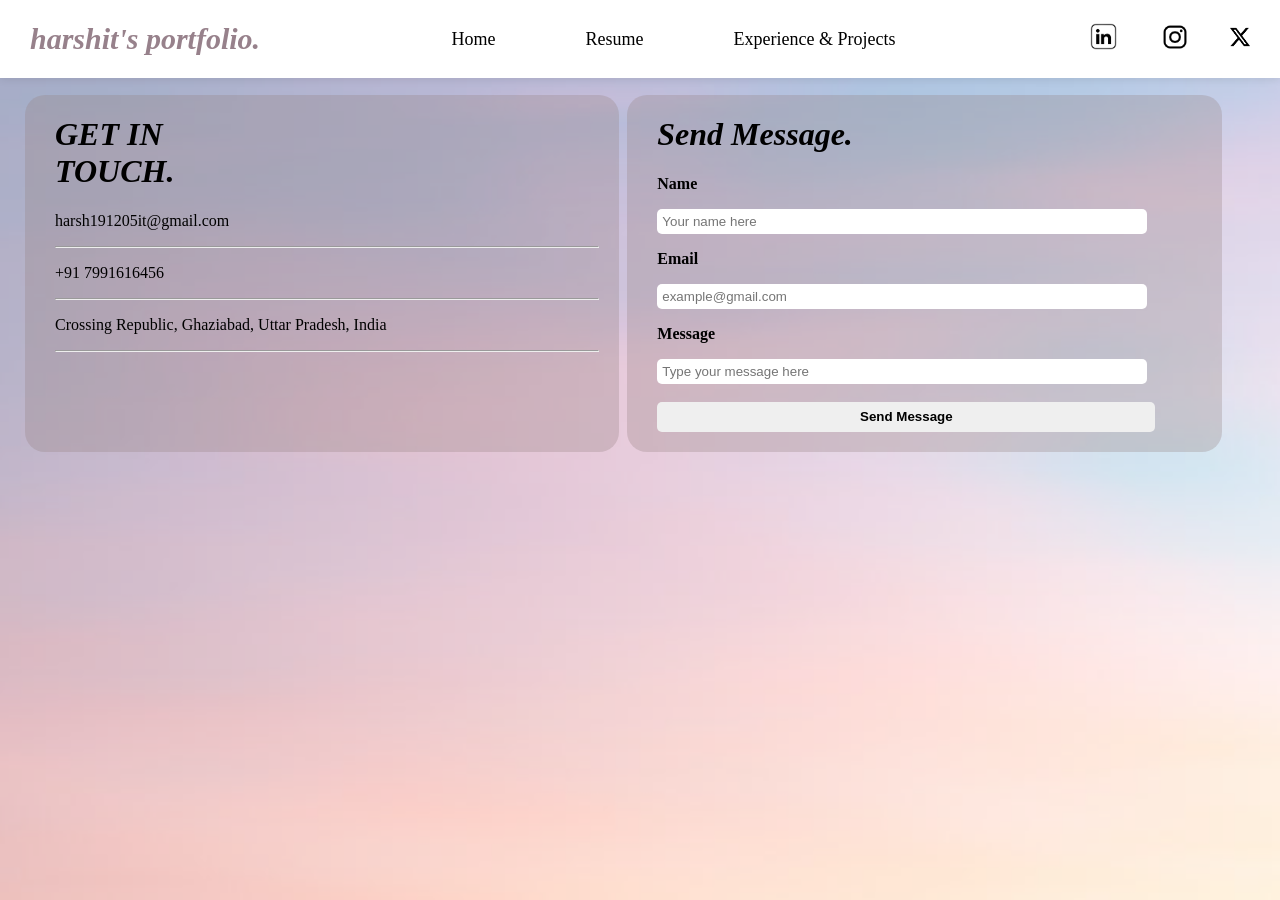
==== contact.html @ de932945 "Portfolio" ====
<!DOCTYPE html>
<html lang="en">
<head>
    <meta charset="UTF-8">
    <meta name="viewport" content="width=device-width, initial-scale=1.0">
    <title>Contact</title>
    <link rel="stylesheet" href="./style.css">
</head>
<body>
    <nav class="d">
        <a class="name"><i>harshit's portfolio.</i></a>
        <div class="d1">
            <a href="./index.html">Home</a>
            <a href="./resume.html">Resume</a>
            <a href="./projects.html">Experience & Projects</a>
        </div>
        <div class="d2">
            <button><a href="https://www.linkedin.com/in/harshit-gupta-b51360374/"><img src="./data/linked.webp" style="height: 33px; width: 33px;"></a></button>
            <button><a href="https://www.linkedin.com/in/harshit-gupta-b51360374/"><img src="./data/ins.webp"></a></button>
            <button><a href="https://x.com/HarshitGupta361"><img src="./data/twitter.jpg" style="height: 20px; width: 20px;"></a></button>
        </div>
    </nav>
    <div class="con">
        <div class="left1">
            <h1><i>GET IN <br>TOUCH.</i></h1>
            <p>harsh191205it@gmail.com</p>
            <hr>
            <p>+91 7991616456</p>
            <hr>
            <p>Crossing Republic, Ghaziabad, Uttar Pradesh, India</p>
            <hr>
        </div>
        <div class="right1">
            <h1><i>Send Message.</i></h1>
            <p><b>Name</b></p>
            <input type="text" placeholder="Your name here" id="">
            <p><b>Email</b></p>
            <input type="text" placeholder="example@gmail.com" id="">
            <p><b>Message</b></p>
            <input type="text" placeholder="Type your message here">
            <br><br>
            <button><b>Send Message</b></button>
        </div>
    </div>
</body>
</html>
---- style.css ----
*{
    box-sizing: border-box;
}

body{
    margin: 0;
    padding: 0;
    padding-top: 75px;
    min-height: 100vh;
    box-sizing: border-box;
    position: relative;
    isolation: isolate;
}

body::before{
    content: "";
    position: fixed;
    inset: 75px 0 0;
    z-index: -1;
    background: url(./data/back.jpg) center / cover no-repeat;
    opacity: 0.5;
    pointer-events: none;
}

nav{
    position: fixed;
    top: 0;
    left: 0;
    right: 0;
    z-index: 1000;
    display: flex;
    justify-content: space-between;
    /* gap: 350px; */
    padding: 20px 30px;
    align-items: center;
    background-color: white;
    box-sizing: border-box;
    width: 100%;
    box-shadow: 0 2px 8px rgba(0, 0, 0, 0.08);
}
nav .d1{
    font-family: cursive;
}
nav .d2{
    align-items: center;
    display: flex;
    gap: 40px;
}
nav .d2 button{
    border: none;
    background: none;
    padding: 0;
    height: fit-content;
}
nav .d2 button:hover{
    transform: translateY(-2px) scale(1.03);
}
nav .d2 button img{
    height: 30px;
    width: 30px;
}
nav a{
    font-size: 18px;
    text-decoration: none;
    color: black;
}
nav .name{
    font-weight: bolder;
    font-size: 30px;
    color: #97818b;
}
nav .d1{
    display: flex;
    gap: 90px;
}
.banner{
    display: flex; 
}
.banner .profile_img img{
    border-radius: 300px;
    width: 380px;
    padding-top: 50px;
    padding-bottom: 50px;
    padding-right: 50px;
    /* padding-left: 50px; */
    height: 480px;
    /* border-radius: 20px; */
    /* margin: 20px; */
    filter: drop-shadow(8px 8px 10px rgba(.75, .75, .75, .75));
}
.banner .dis{
    padding-top: 120px;
    padding-left: 70px;
    padding-right: 100px;
}
.banner .dis h1{
    font-size: 45px;
}
.banner .dis p{
    font-family: cursive;
}
.banner .dis .b1{
    justify-content: left;
    display: flex;
    gap: 20px;
}
.b1 button{
    cursor: pointer;
    width: 160px;
    height: 40px;
    padding: 8px;
    background-color: #968383;
    border: 1.5px solid rgb(50, 50, 17);
    border-top-left-radius: 10px;
    border-bottom-right-radius: 10px;
    color: white;
}
.b1 button:hover{
    transform: translateY(-2px) scale(1.03);
}
.res{
    margin-left: 12px;
    margin-right: 12px;
    border-radius: 15px;
}
.res .head{
    padding-top: 20px;
    margin: 0;
    padding-left: 20px;
}
.res .resumes{
    
    padding: 20px;
    /* padding-left: 50px; */
    display: flex;
}
.res .resumes .left{
    border-right: 3px solid black;
    width: 50%;
}
.res .resumes .left h2{
    font-style: italic;
}
.res .resumes .left ul{
    font-family: cursive;
    font-size: 14px;
}
.res .resumes .left p{
    font-family: cursive;
    font-size: 14px;
}
.res .resumes .left a{
    text-decoration: none;
    color: black;
}
.res .resumes .left i:hover{
    transform: translateY(-2px) scale(1.03);
}
.res .resumes .right{
    padding-left: 20px;
    width: 50%;
}
.res .resumes .right h2{
    font-style: italic;
}
.res .resumes .right ul p{
    font-family: cursive;
    font-size: 14px;
}
.res .resumes .right ul a{
    /* text-decoration: none; */
    color: black;
}
.res .resumes .right .u1{
    font-family: cursive;
    font-size: 14px;
}
.res .resumes .right ul b{
    font-size: 18px;
}
.res .resumes .right p{
    font-family: cursive;
}
.project{
    margin-left: 12px;
    margin-right: 12px;
    border-radius: 15px;
    height: 100%;
    padding: 20px;
    /* background-color: rgb(219, 214, 214); */
}
.project .exp{
    padding: 5px;
    padding-left: 50px;
    box-sizing: border-box;
    border: 2px solid rgb(94, 91, 91);
    border-radius: 10px;
    width: 100%;
    place-items: left;
    height: fit-content;
    background-color: rgb(185, 163, 163 , 0.4);
    
}
.project .exp ul{
    font-family: cursive;
}
.project .exp a{
    color: black;
}
.project .pro{
    padding: 5px;
    padding-left: 50px;
    box-sizing: border-box;
    background-color: rgb(185, 163, 163, 0.4);
    border: 2px solid rgb(94, 91, 91);
    border-radius: 10px;
    width: 100%;
    place-items: left;
    height: fit-content;
}
.project .pro2{
    padding-left: 0;
    padding-right: 14px;
    padding-bottom: 20px;
    gap: 10px;
    width: 97%;
    display: grid;
    grid-template-columns: repeat(3, 1fr);
}
.project .pro2 .p{
    border: 1px solid black;
    background-color: rgb(219, 214, 214);
    border-radius: 10px;
    display: flex;
    align-items: center;
    padding: 12px;
    gap: 30px;
    justify-content: space-between;
}
.project .pro2 .p .pp p{
    font-family: cursive;
}
.project .pro2 .p .pp2 button{
    cursor: pointer;
    border-radius: 9px;
    border: 1px solid black;
    width: 100px;
    height: 35px;
    font-weight: bold;
    color: white;
    background-color: rgb(150, 131, 131);
}
.project .pro2 .p .pp2 button:hover{
    transform: translateY(-2px) scale(1.08);
}
.con{
    display: flex;
    width: 97%;
    padding-top: 20px;
    padding-left : 25px;
    padding-right: 20px;
    gap: 8px;
}
.con .left1{ 
    border-radius: 20px;
    width: 50%;
    padding-left: 30px;
    padding-right: 20px;
    background-color: rgb(150, 131, 131, 0.3);
}
.con .left1 p{
    font-family: cursive;
}
.con .right1{
    border-radius: 20px;
    width: 50%;
    padding-left: 30px;
    padding-right: 20px;
    padding-bottom: 20px;
    background-color: rgb(150, 131, 131, 0.3);
}
.con .right1 input{
    width: 90%;
    height: 25px;
    padding: 5px;
    border-radius: 5px;
    border: none;
}
.con .right1 button{
    cursor: pointer;
    width: 91.5%;
    height: 30px;
    border-radius: 5px;
    border: none;
    transition: background-color 0.3s ease, transform 0.2s ease; 
}
.con .right1 button:hover{
    box-shadow: 0 4px 12px rgba(0, 0, 0, 0.15);
    transform: translateY(-2px) scale(1.03);
}

@media (max-width: 1000px){
    body{
        padding-top: 105px;
    }
    body::before{
        inset-block-start: 105px;
    }
    nav{
        display: grid;
        grid-template-columns: minmax(0, 1fr) auto;
        gap: 8px 16px;
        padding: 10px 20px;
    }
    nav .name{
        font-size: 25px;
    }
    nav .d1{
        grid-column: 1 / -1;
        grid-row: 2;
        justify-content: space-between;
        gap: 16px;
    }
    nav .d2{
        gap: 16px;
    }
    .banner{
        align-items: center;
        gap: 20px;
        padding: 0 24px;
    }
    .banner .dis{
        min-width: 0;
        padding: 45px 0;
        flex: 1;
    }
    .banner .dis h1{
        font-size: clamp(30px, 5vw, 45px);
    }
    .banner .profile_img{
        flex: 0 1 38%;
    }
    .banner .profile_img img{
        display: block;
        width: 100%;
        height: auto;
        padding: 30px 0;
    }
    .res .resumes .left,
    .res .resumes .right{
        min-width: 0;
    }
    .project .pro2{
        width: 100%;
        grid-template-columns: repeat(2, minmax(0, 1fr));
    }
}

@media (max-width: 700px){
    body{
        padding-top: 100px;
    }
    body::before{
        inset-block-start: 100px;
    }
    nav{
        padding: 10px 14px;
    }
    nav .name{
        font-size: 21px;
    }
    nav a{
        font-size: 15px;
    }
    nav .d1{
        gap: 8px;
    }
    nav .d2{
        gap: 9px;
    }
    nav .d2 button img{
        max-width: 27px;
        max-height: 27px;
    }
    .banner{
        flex-direction: column-reverse;
        gap: 0;
        padding: 0 20px 24px;
    }
    .banner .profile_img{
        width: min(100%, 340px);
        flex: none;
        align-self: center;
    }
    .banner .profile_img img{
        max-height: 360px;
        object-fit: contain;
        padding: 24px 0 0;
    }
    .banner .dis{
        width: 100%;
        padding: 20px 0;
    }
    .banner .dis h1{
        font-size: 32px;
    }
    .banner .dis .b1{
        flex-wrap: wrap;
    }
    .res .head{
        padding-left: 8px;
    }
    .res .resumes{
        flex-direction: column;
        padding: 12px 8px;
    }
    .res .resumes .left{
        width: 100%;
        border-right: 0;
        border-bottom: 2px solid black;
        padding-bottom: 18px;
    }
    .res .resumes .right{
        width: 100%;
        padding: 18px 0 0;
    }
    .project{
        margin: 0;
        padding: 16px;
    }
    .project .exp,
    .project .pro{
        padding: 8px 16px;
    }
    .project .pro2{
        grid-template-columns: minmax(0, 1fr);
        padding-right: 0;
    }
    .project .pro2 .p{
        gap: 16px;
    }
    .project .pro2 .p .pp2 button{
        width: 96px;
    }
    .con{
        flex-direction: column;
        width: 100%;
        padding: 16px;
        gap: 16px;
    }
    .con .left1,
    .con .right1{
        width: 100%;
        padding: 12px 18px 20px;
    }
    .con .right1 input,
    .con .right1 button{
        width: 100%;
        min-height: 40px;
    }
    .con .right1 input{
        max-width: 100%;
    }
}

@media (max-width: 380px){
    nav .name{
        font-size: 19px;
    }
    nav .d2{
        gap: 5px;
    }
    nav a{
        font-size: 14px;
    }
    nav .d1{
        gap: 5px;
    }
    .banner .dis h1{
        font-size: 28px;
    }
    .project .pro2 .p{
        align-items: flex-start;
        flex-direction: column;
    }
}
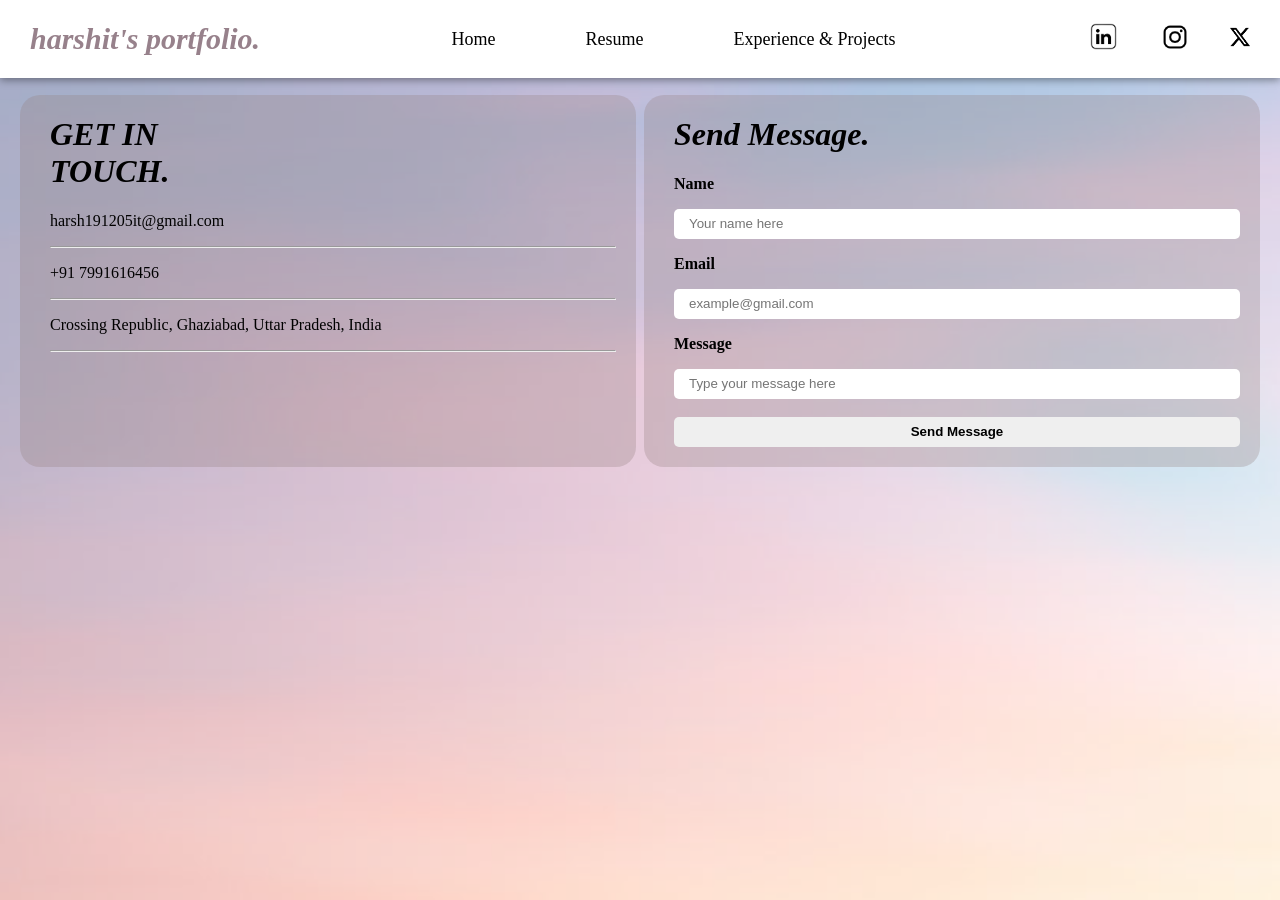
==== commit 20e363d6: "Modified" ====
--- a/contact.html
+++ b/contact.html
@@ -8,15 +8,16 @@
 </head>
 <body>
     <nav class="d">
-        <a class="name"><i>harshit's portfolio.</i></a>
-        <div class="d1">
+        <a href="./index.html" class="name"><i>harshit's portfolio.</i></a>
+        <button class="menu-toggle" type="button" aria-expanded="false" aria-controls="main-nav-menu">Menu</button>
+        <div class="d1" id="main-nav-menu">
             <a href="./index.html">Home</a>
             <a href="./resume.html">Resume</a>
             <a href="./projects.html">Experience & Projects</a>
         </div>
         <div class="d2">
             <button><a href="https://www.linkedin.com/in/harshit-gupta-b51360374/"><img src="./data/linked.webp" style="height: 33px; width: 33px;"></a></button>
-            <button><a href="https://www.linkedin.com/in/harshit-gupta-b51360374/"><img src="./data/ins.webp"></a></button>
+            <button><a href="https://www.instagram.com/harshitgupta0361/"><img src="./data/ins.webp"></a></button>
             <button><a href="https://x.com/HarshitGupta361"><img src="./data/twitter.jpg" style="height: 20px; width: 20px;"></a></button>
         </div>
     </nav>
@@ -42,5 +43,30 @@
             <button><b>Send Message</b></button>
         </div>
     </div>
+<script>
+const navToggle = document.querySelector('.menu-toggle');
+const navMenu = document.querySelector('.d1');
+
+if (navToggle && navMenu) {
+    navToggle.addEventListener('click', () => {
+        const isOpen = navMenu.classList.toggle('open');
+        navToggle.setAttribute('aria-expanded', String(isOpen));
+    });
+
+    navMenu.querySelectorAll('a').forEach((link) => {
+        link.addEventListener('click', () => {
+            navMenu.classList.remove('open');
+            navToggle.setAttribute('aria-expanded', 'false');
+        });
+    });
+
+    window.addEventListener('resize', () => {
+        if (window.innerWidth > 760) {
+            navMenu.classList.remove('open');
+            navToggle.setAttribute('aria-expanded', 'false');
+        }
+    });
+}
+</script>
 </body>
 </html>
--- a/style.css
+++ b/style.css
@@ -1,5 +1,24 @@
 *{
     box-sizing: border-box;
+    
+}
+/* Prevent a flash of content before the animation starts */
+html {
+  background-color: #ffffff; /* Match this to your site's background color */
+}
+
+body {
+  opacity: 0;
+  animation: fadeInAnimation ease 1s forwards;
+}
+
+@keyframes fadeInAnimation {
+  0% {
+    opacity: 0;
+  }
+  100% {
+    opacity: 1;
+  }
 }
 
 body{
@@ -30,16 +49,21 @@
     z-index: 1000;
     display: flex;
     justify-content: space-between;
-    /* gap: 350px; */
     padding: 20px 30px;
     align-items: center;
     background-color: white;
     box-sizing: border-box;
     width: 100%;
-    box-shadow: 0 2px 8px rgba(0, 0, 0, 0.08);
+    box-shadow: 0 2px 8px rgba(0, 0, 0, 0.4);
 }
 nav .d1{
     font-family: cursive;
+    display: flex;
+    gap: 90px;
+    align-items: center;
+}
+nav .d1 a{
+    white-space: nowrap;
 }
 nav .d2{
     align-items: center;
@@ -68,28 +92,36 @@
     font-weight: bolder;
     font-size: 30px;
     color: #97818b;
-}
-nav .d1{
-    display: flex;
-    gap: 90px;
+    flex-shrink: 0;
+}
+.menu-toggle{
+    display: none;
+    background: #f3e8e8;
+    border: 1px solid rgba(0, 0, 0, 0.2);
+    border-radius: 8px;
+    padding: 8px 12px;
+    font-size: 16px;
+    font-weight: 700;
+    cursor: pointer;
+    color: #2e2e2e;
 }
 .banner{
     display: flex; 
 }
 .banner .profile_img img{
     border-radius: 300px;
-    width: 380px;
+    width: 410px;
     padding-top: 50px;
     padding-bottom: 50px;
     padding-right: 50px;
     /* padding-left: 50px; */
-    height: 480px;
+    height: 570px;
     /* border-radius: 20px; */
     /* margin: 20px; */
     filter: drop-shadow(8px 8px 10px rgba(.75, .75, .75, .75));
 }
 .banner .dis{
-    padding-top: 120px;
+    padding-top: 70px;
     padding-left: 70px;
     padding-right: 100px;
 }
@@ -135,6 +167,7 @@
     display: flex;
 }
 .res .resumes .left{
+    padding-right: 5px;
     border-right: 3px solid black;
     width: 50%;
 }
@@ -255,15 +288,15 @@
 }
 .con{
     display: flex;
-    width: 97%;
+    width: 100%;
     padding-top: 20px;
-    padding-left : 25px;
+    padding-left : 20px;
     padding-right: 20px;
     gap: 8px;
 }
 .con .left1{ 
     border-radius: 20px;
-    width: 50%;
+    width: 100%;
     padding-left: 30px;
     padding-right: 20px;
     background-color: rgb(150, 131, 131, 0.3);
@@ -273,22 +306,28 @@
 }
 .con .right1{
     border-radius: 20px;
-    width: 50%;
+    width: 100%;
     padding-left: 30px;
     padding-right: 20px;
     padding-bottom: 20px;
     background-color: rgb(150, 131, 131, 0.3);
 }
 .con .right1 input{
-    width: 90%;
+    width: 100%;
     height: 25px;
-    padding: 5px;
+    padding: 15px;
     border-radius: 5px;
     border: none;
 }
+.con .right1 input:focus {
+  border-color: #968383;
+  box-shadow: 2px 2px 5px rgb(176, 126, 126, 10);
+  outline: none;
+}
+
 .con .right1 button{
     cursor: pointer;
-    width: 91.5%;
+    width: 100%;
     height: 30px;
     border-radius: 5px;
     border: none;
@@ -356,131 +395,101 @@
     }
 }
 
-@media (max-width: 700px){
-    body{
-        padding-top: 100px;
-    }
-    body::before{
-        inset-block-start: 100px;
-    }
+@media (max-width: 760px){
     nav{
-        padding: 10px 14px;
+        display: flex;
+        flex-wrap: wrap;
+        gap: 12px 16px;
+        padding: 14px 18px;
     }
     nav .name{
-        font-size: 21px;
-    }
-    nav a{
-        font-size: 15px;
+        font-size: 22px;
+    }
+    .menu-toggle{
+        display: inline-flex;
+        align-items: center;
+        justify-content: center;
+        margin-left: auto;
     }
     nav .d1{
-        gap: 8px;
+        display: none;
+        width: 100%;
+        order: 3;
+        flex-direction: column;
+        align-items: flex-start;
+        gap: 12px;
+        padding: 12px 14px;
+        background: rgba(255, 255, 255, 0.96);
+        border: 1px solid rgba(0, 0, 0, 0.08);
+        border-radius: 10px;
+        box-shadow: 0 8px 18px rgba(0, 0, 0, 0.08);
+    }
+    nav .d1.open{
+        display: flex;
     }
     nav .d2{
-        gap: 9px;
+        gap: 12px;
+        margin-left: auto;
     }
     nav .d2 button img{
-        max-width: 27px;
-        max-height: 27px;
+        height: 24px;
+        width: 24px;
     }
     .banner{
-        flex-direction: column-reverse;
-        gap: 0;
-        padding: 0 20px 24px;
+        flex-direction: column;
+        padding: 0 18px 30px;
+    }
+    .banner .dis{
+        width: 100%;
+        padding: 30px 0 0;
     }
     .banner .profile_img{
-        width: min(100%, 340px);
-        flex: none;
-        align-self: center;
+        width: 100%;
     }
     .banner .profile_img img{
-        max-height: 360px;
-        object-fit: contain;
-        padding: 24px 0 0;
-    }
-    .banner .dis{
-        width: 100%;
-        padding: 20px 0;
-    }
-    .banner .dis h1{
-        font-size: 32px;
-    }
-    .banner .dis .b1{
-        flex-wrap: wrap;
-    }
-    .res .head{
-        padding-left: 8px;
-    }
+        width: min(320px, 90vw);
+        height: auto;
+        margin: 0 auto;
+        padding: 0;
+    }
+    .con,
     .res .resumes{
         flex-direction: column;
-        padding: 12px 8px;
-    }
-    .res .resumes .left{
-        width: 100%;
-        border-right: 0;
-        border-bottom: 2px solid black;
-        padding-bottom: 18px;
-    }
-    .res .resumes .right{
-        width: 100%;
-        padding: 18px 0 0;
-    }
-    .project{
-        margin: 0;
-        padding: 16px;
+    }
+    .res .resumes .left,
+    .res .resumes .right,
+    .con .left1,
+    .con .right1{
+        width: 100%;
+        border-right: none;
+        padding-left: 18px;
+        padding-right: 18px;
+    }
+    .project .pro2{
+        grid-template-columns: 1fr;
     }
     .project .exp,
     .project .pro{
-        padding: 8px 16px;
-    }
-    .project .pro2{
-        grid-template-columns: minmax(0, 1fr);
-        padding-right: 0;
-    }
-    .project .pro2 .p{
-        gap: 16px;
-    }
-    .project .pro2 .p .pp2 button{
-        width: 96px;
-    }
-    .con{
+        padding-left: 18px;
+        padding-right: 18px;
+    }
+}
+
+@media (max-width: 480px){
+    nav .name{
+        font-size: 18px;
+    }
+    nav .d2{
+        gap: 8px;
+    }
+    .banner .dis h1{
+        font-size: 30px;
+    }
+    .banner .dis .b1{
         flex-direction: column;
-        width: 100%;
-        padding: 16px;
-        gap: 16px;
-    }
-    .con .left1,
-    .con .right1{
-        width: 100%;
-        padding: 12px 18px 20px;
-    }
-    .con .right1 input,
-    .con .right1 button{
-        width: 100%;
-        min-height: 40px;
-    }
-    .con .right1 input{
-        max-width: 100%;
-    }
-}
-
-@media (max-width: 380px){
-    nav .name{
-        font-size: 19px;
-    }
-    nav .d2{
-        gap: 5px;
-    }
-    nav a{
-        font-size: 14px;
-    }
-    nav .d1{
-        gap: 5px;
-    }
-    .banner .dis h1{
-        font-size: 28px;
-    }
-    .project .pro2 .p{
-        align-items: flex-start;
-        flex-direction: column;
+        align-items: stretch;
+    }
+    .b1 button{
+        width: 100%;
     }
 }
